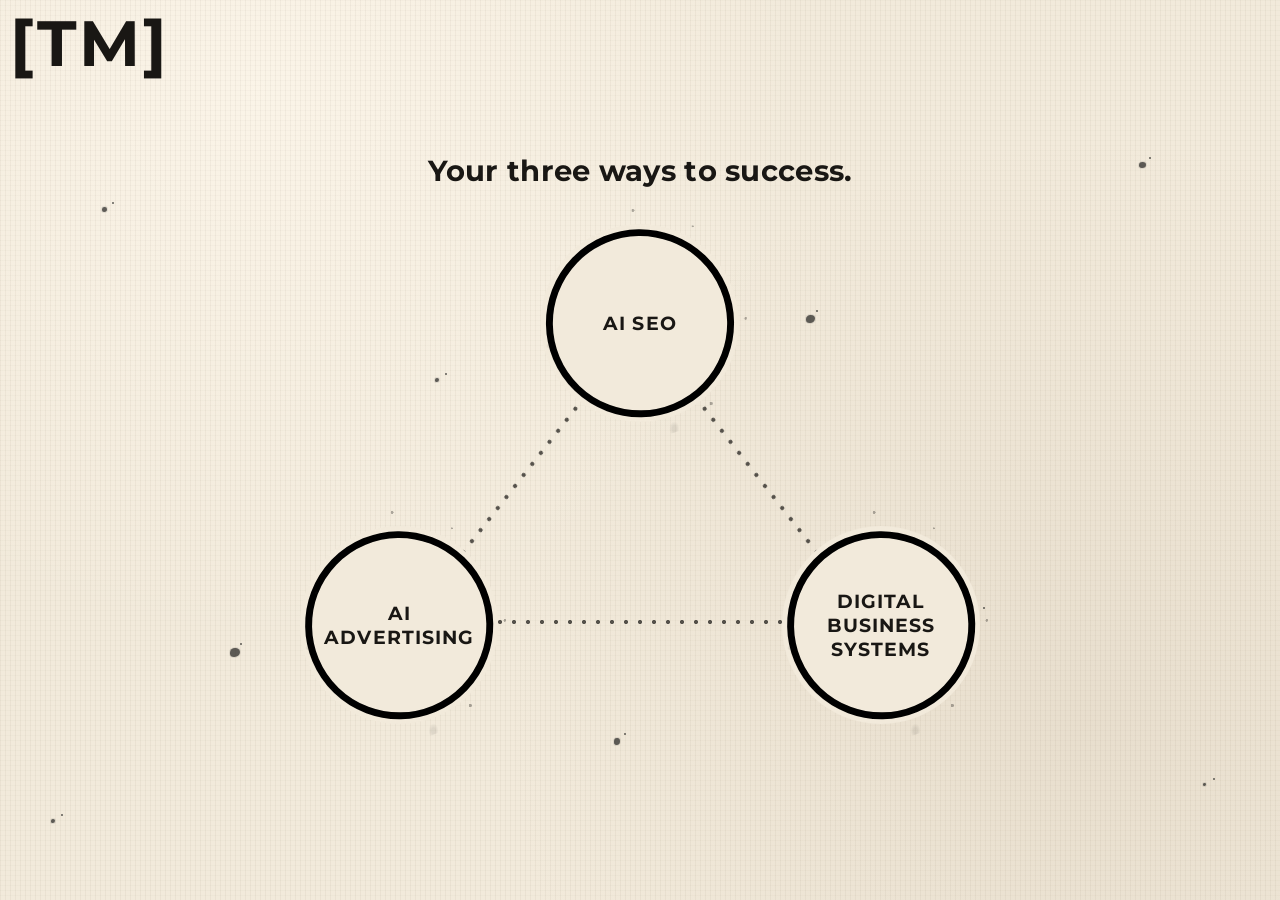
==== index.html @ 2834e7f9 "Fit AI Advertising inside specialty ring" ====
<!doctype html>
<html lang="en">
<head>
  <meta charset="utf-8">
  <meta name="viewport" content="width=device-width,initial-scale=1">
  <meta name="description" content="Trinicle Marketing">
  <title>Trinicle Marketing</title>
  <link rel="stylesheet" href="style.css">
</head>
<body>
  <main>
    <div class="ink-field" aria-hidden="true">
      <i></i><i></i><i></i><i></i><i></i><i></i><i></i><i></i><i></i>
    </div>
    <section class="specialty-map" aria-labelledby="specialty-title">
      <h2 id="specialty-title">Your three ways to success.</h2>
      <div class="triangle-map">
        <span class="dot-link link-left" aria-hidden="true"></span>
        <span class="dot-link link-right" aria-hidden="true"></span>
        <span class="dot-link link-base" aria-hidden="true"></span>

        <a class="ink-circle circle-top" href="ai-seo.html" aria-label="Learn about AI SEO">
          <svg viewBox="0 0 220 220" aria-hidden="true"><circle class="ink-ring" cx="110" cy="110" r="102"></circle><circle class="ink-ghost" cx="110" cy="110" r="99"></circle></svg>
          <h3>AI SEO</h3>
        </a>
        <a class="ink-circle circle-left" href="ai-advertising.html" aria-label="Learn about AI Advertising">
          <svg viewBox="0 0 220 220" aria-hidden="true"><circle class="ink-ring" cx="110" cy="110" r="102"></circle><circle class="ink-ghost" cx="110" cy="110" r="99"></circle></svg>
          <h3>AI<br>Advertising</h3>
        </a>
        <a class="ink-circle circle-right" href="digital-business-systems.html" aria-label="Learn about Digital Business Systems">
          <svg viewBox="0 0 220 220" aria-hidden="true"><circle class="ink-ring" cx="110" cy="110" r="102"></circle><circle class="ink-ghost" cx="110" cy="110" r="99"></circle></svg>
          <h3>Digital Business<br>Systems</h3>
        </a>
      </div>
    </section>
    <h1 aria-label="Trinicle Marketing">
      <span class="full-title">Trinicle Marketing</span>
      <span class="compact-title" aria-hidden="true">[TM]</span>
    </h1>
  </main>
</body>
</html>
---- style.css ----
@import url('https://fonts.googleapis.com/css2?family=Montserrat:wght@400;700&display=swap');
:root{--ink:#191714;--paper:#f2eadb;--edge:10px;--title-top:clamp(30px,5vw,70px);--title-size:clamp(2rem,5vw,5.2rem)}*{box-sizing:border-box}html,body{min-height:100%;margin:0}body{color:var(--ink);background-color:var(--paper);background-image:linear-gradient(90deg,#7f6b5210 1px,transparent 1px),linear-gradient(#7f6b5208 1px,transparent 1px),radial-gradient(circle at 20% 10%,#fff9eeaa,transparent 42%),radial-gradient(circle at 85% 80%,#8e76551a,transparent 45%);background-size:5px 5px,5px 5px,100% 100%,100% 100%;font-family:"Montserrat",sans-serif}main{position:relative;min-height:100vh;overflow:hidden}h1{position:absolute;z-index:2;top:var(--title-top);left:50%;display:grid;place-items:center;margin:0;text-align:center;font-size:var(--title-size);font-weight:700;line-height:1.05;letter-spacing:.035em;text-transform:uppercase;transform:translateX(-50%);will-change:transform;backface-visibility:hidden;animation:moveToCorner 1.1s cubic-bezier(.16,.78,.18,1) 5.42s forwards}.full-title{position:absolute;left:50%;transform:translateX(-50%);display:block;width:max-content;max-width:0;padding-bottom:.18em;overflow:hidden;white-space:nowrap;clip-path:inset(0 0 0 0);animation:writeTitle 4.5s cubic-bezier(.16,.72,.18,1) .15s forwards,closeFromSides .48s cubic-bezier(.72,0,.28,1) 4.82s forwards}.full-title:after{content:"";position:absolute;left:0;bottom:0;width:100%;height:clamp(3px,.4vw,6px);border-radius:999px;background:var(--ink);transform:scaleX(0);transform-origin:left center;animation:drawUnderline 1.25s cubic-bezier(.16,.8,.2,1) 2.8s forwards}.compact-title{grid-area:1/1;display:block;white-space:nowrap;opacity:0;transform:scaleX(.58);animation:formMonogram .34s cubic-bezier(.2,.9,.22,1) 5.04s forwards}.ink-field{position:absolute;inset:0;pointer-events:none;z-index:1}.ink-field i{position:absolute;display:block;width:7px;height:7px;border-radius:52% 48% 58% 42%;background:#111;opacity:.66;box-shadow:0 0 0 1px #1112;animation:floatInk 8s ease-in-out infinite alternate}.ink-field i:after{content:"";position:absolute;width:2px;height:2px;border-radius:50%;background:#111;left:10px;top:-5px}.ink-field i:nth-child(1){left:8%;top:23%;width:5px;height:5px;animation-duration:7.2s}.ink-field i:nth-child(2){left:18%;top:72%;width:10px;height:9px;animation-duration:10s;animation-delay:-3s}.ink-field i:nth-child(3){left:34%;top:42%;width:4px;height:4px;animation-duration:6.5s;animation-delay:-1s}.ink-field i:nth-child(4){left:48%;top:82%;width:6px;height:7px;animation-duration:9s;animation-delay:-5s}.ink-field i:nth-child(5){left:63%;top:35%;width:9px;height:8px;animation-duration:11s;animation-delay:-2s}.ink-field i:nth-child(6){left:76%;top:68%;width:4px;height:5px;animation-duration:7.8s;animation-delay:-4s}.ink-field i:nth-child(7){left:89%;top:18%;width:7px;height:6px;animation-duration:9.5s;animation-delay:-6s}.ink-field i:nth-child(8){left:94%;top:87%;width:3px;height:3px;animation-duration:6s;animation-delay:-2s}.ink-field i:nth-child(9){left:4%;top:91%;width:4px;height:4px;animation-duration:8.6s;animation-delay:-5s}@keyframes writeTitle{from{max-width:0}to{max-width:1000px}}@keyframes drawUnderline{from{transform:scaleX(0)}to{transform:scaleX(1)}}@keyframes closeFromSides{0%{clip-path:inset(0 0 0 0);opacity:1}70%{clip-path:inset(0 43% 0 43%);opacity:1}100%{clip-path:inset(0 49.8% 0 49.8%);opacity:0}}@keyframes formMonogram{0%{opacity:0;transform:scaleX(.58)}35%{opacity:1;transform:scaleX(.72)}100%{opacity:1;transform:scaleX(1)}}@keyframes moveToCorner{from{transform:translate3d(-50%,0,0)}to{transform:translate3d(calc(-50vw + var(--edge)),calc(var(--edge) - var(--title-top)),0)}}@keyframes floatInk{0%{transform:translate3d(0,0,0) rotate(0)}50%{transform:translate3d(8px,-14px,0) rotate(18deg)}100%{transform:translate3d(-5px,10px,0) rotate(-10deg)}}@media(max-width:560px){:root{--title-top:34px;--title-size:clamp(1.55rem,8.5vw,2.75rem);--edge:8px}.ink-field i:nth-child(3),.ink-field i:nth-child(6),.ink-field i:nth-child(9){display:none}}@media(prefers-reduced-motion:reduce){h1{transform:translate3d(calc(-50vw + var(--edge)),calc(var(--edge) - var(--title-top)),0);animation:none}.full-title{display:none}.compact-title{opacity:1;transform:none;animation:none}.ink-field i{animation:none}}

.specialty-map{position:absolute;z-index:3;top:17%;left:50%;width:min(760px,88vw);height:78vh;transform:translateX(-50%);opacity:0;animation:revealMap .45s ease-out 6.65s forwards}.specialty-map h2{margin:0 0 clamp(24px,4vh,45px);text-align:center;font-size:clamp(1.25rem,2.3vw,2.25rem);font-weight:700;letter-spacing:.01em;opacity:0;transform:translateY(12px);animation:inkHeading .65s cubic-bezier(.16,.78,.2,1) 6.85s forwards}.triangle-map{position:relative;width:min(680px,86vw);height:min(500px,62vh);margin:0 auto}.ink-circle{position:absolute;z-index:2;width:clamp(145px,15.5vw,220px);aspect-ratio:1;display:grid;place-items:center;border-radius:50%;background:var(--paper)}.ink-circle svg{position:absolute;z-index:2;inset:0;width:100%;height:100%;overflow:visible;transform:rotate(-90deg)}.ink-circle circle{fill:none;stroke:var(--ink);stroke-width:3;stroke-linecap:round;stroke-dasharray:641;stroke-dashoffset:641}.ink-circle h3{position:relative;z-index:3;max-width:78%;margin:0;text-align:center;font-size:clamp(.82rem,1.5vw,1.2rem);line-height:1.25;letter-spacing:.055em;text-transform:uppercase;opacity:0;transform:scale(.96)}.circle-top{top:0;left:50%;transform:translateX(-50%)}.circle-left{left:0;bottom:0}.circle-right{right:0;bottom:0}.circle-top circle{animation:drawCircle 1.25s cubic-bezier(.45,0,.2,1) 7.35s forwards}.circle-left circle{animation:drawCircle 1.25s cubic-bezier(.45,0,.2,1) 7.58s forwards}.circle-right circle{animation:drawCircle 1.25s cubic-bezier(.45,0,.2,1) 7.81s forwards}.circle-top h3{animation:showLabel .4s ease-out 8.35s forwards}.circle-left h3{animation:showLabel .4s ease-out 8.58s forwards}.circle-right h3{animation:showLabel .4s ease-out 8.81s forwards}.dot-link{position:absolute;z-index:1;display:block;height:4px;background-image:radial-gradient(circle,var(--ink) 0 2px,transparent 2.2px);background-size:14px 4px;background-repeat:repeat-x;transform-origin:left center;opacity:0;animation:showDots .7s ease 8.9s forwards}.link-left{left:50%;top:20%;width:52%;transform:rotate(128deg)}.link-right{left:50%;top:20%;width:52%;transform:rotate(52deg)}.link-base{left:16%;bottom:20%;width:68%}@keyframes revealMap{to{opacity:1}}@keyframes inkHeading{to{opacity:1;transform:translateY(0)}}@keyframes drawCircle{to{stroke-dashoffset:0}}@keyframes showLabel{to{opacity:1;transform:scale(1)}}@keyframes showDots{to{opacity:.72}}
@media(max-width:620px){.specialty-map{top:15%;width:94vw;height:82vh}.specialty-map h2{font-size:1.18rem;margin-bottom:24px}.triangle-map{width:92vw;height:58vh}.ink-circle{width:clamp(118px,35vw,150px)}.ink-circle h3{font-size:.72rem}.link-left,.link-right{top:17%;width:55%}.link-base{left:15%;bottom:16%;width:70%}}
@media(prefers-reduced-motion:reduce){.specialty-map,.specialty-map h2,.ink-circle h3,.dot-link{opacity:1;transform:none;animation:none}.specialty-map{transform:translateX(-50%)}.circle-top{transform:translateX(-50%)}.ink-circle circle{stroke-dashoffset:0;animation:none}}

.ink-circle{isolation:isolate;background:var(--paper)}.ink-circle svg{transform:rotate(-91deg) scale(.985)}.ink-circle .ink-ring{stroke:#000;stroke-width:7;stroke-opacity:1;stroke-dasharray:641;vector-effect:non-scaling-stroke}.ink-circle .ink-ghost{stroke:#171512;stroke-width:.85;stroke-opacity:.16;stroke-dasharray:5 8 24 5 3 11}.ink-circle:before{content:"";position:absolute;z-index:3;inset:-8%;pointer-events:none;border-radius:50%;opacity:.32;background:radial-gradient(circle at 14% 36%,#171512 0 1.2px,transparent 1.5px),radial-gradient(circle at 21% 78%,#171512 0 1px,transparent 1.35px),radial-gradient(circle at 47% 1%,#171512 0 1.3px,transparent 1.65px),radial-gradient(circle at 73% 8%,#171512 0 .8px,transparent 1.2px),radial-gradient(circle at 96% 48%,#171512 0 1.1px,transparent 1.45px),radial-gradient(circle at 81% 85%,#171512 0 1.4px,transparent 1.8px),radial-gradient(ellipse at 11% 60%,#17151255 0 2px,transparent 4px),radial-gradient(ellipse at 65% 96%,#17151245 0 2px,transparent 5px)}.ink-circle:after{content:"";position:absolute;z-index:0;inset:3%;border-radius:50%;pointer-events:none;box-shadow:inset 1px -1px 2px #17151212,-1px 1px 1px #1715120c}

.ink-circle{color:var(--ink);text-decoration:none;cursor:pointer;transition:transform .28s ease}.ink-circle h3{transition:color .25s ease,transform .25s ease}.ink-circle:hover h3,.ink-circle:focus-visible h3{color:#165dff;transform:scale(1.04)}.ink-circle:hover,.ink-circle:focus-visible{outline:none}.ink-circle:focus-visible .ink-ring{stroke:#165dff}
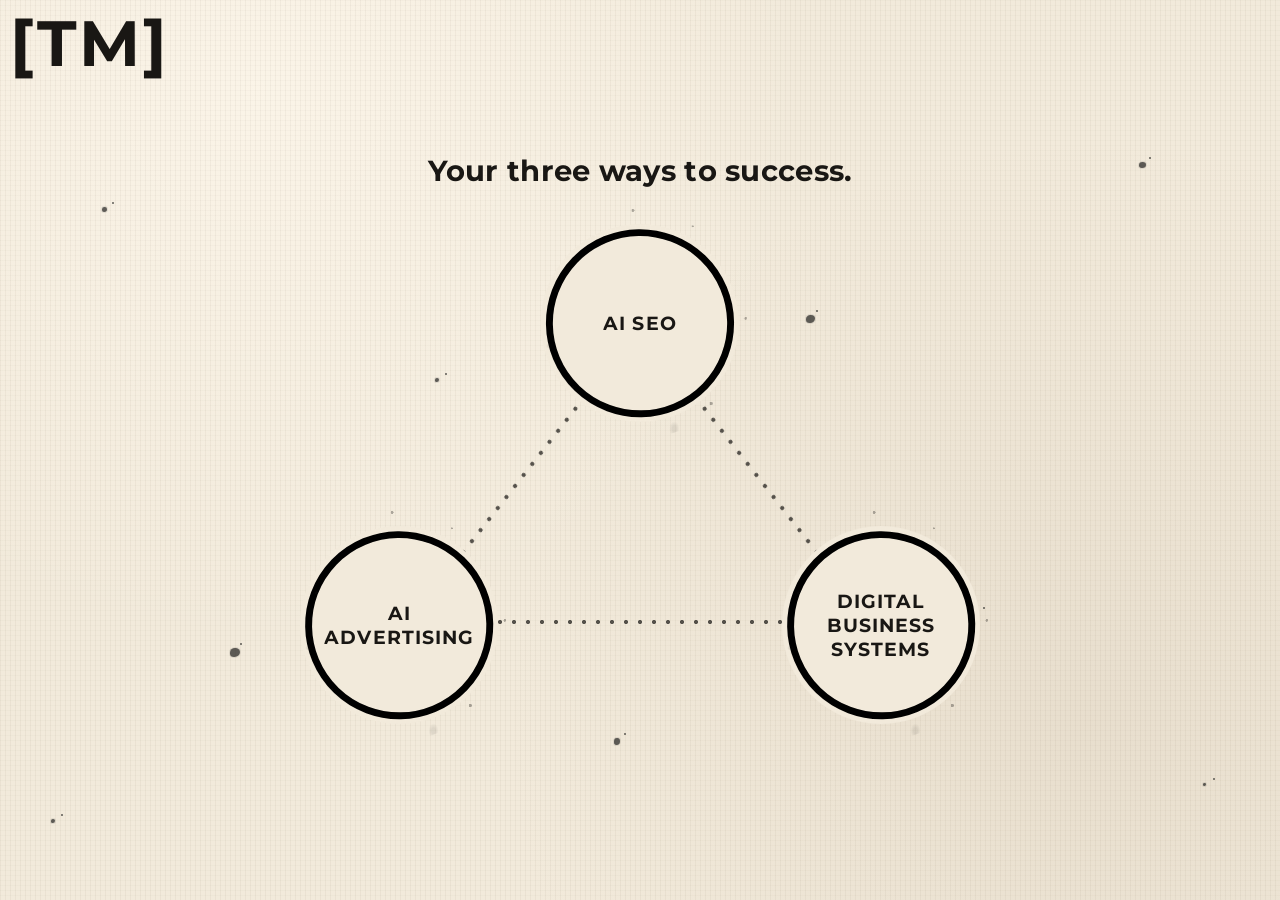
==== commit 3e8bfd28: "Fit Digital Business Systems inside ring" ====
--- a/index.html
+++ b/index.html
@@ -29,7 +29,7 @@
         </a>
         <a class="ink-circle circle-right" href="digital-business-systems.html" aria-label="Learn about Digital Business Systems">
           <svg viewBox="0 0 220 220" aria-hidden="true"><circle class="ink-ring" cx="110" cy="110" r="102"></circle><circle class="ink-ghost" cx="110" cy="110" r="99"></circle></svg>
-          <h3>Digital Business<br>Systems</h3>
+          <h3 class="systems-label">Digital<br>Business<br>Systems</h3>
         </a>
       </div>
     </section>
--- a/style.css
+++ b/style.css
@@ -1,7 +1,7 @@
 @import url('https://fonts.googleapis.com/css2?family=Montserrat:wght@400;700&display=swap');
 :root{--ink:#191714;--paper:#f2eadb;--edge:10px;--title-top:clamp(30px,5vw,70px);--title-size:clamp(2rem,5vw,5.2rem)}*{box-sizing:border-box}html,body{min-height:100%;margin:0}body{color:var(--ink);background-color:var(--paper);background-image:linear-gradient(90deg,#7f6b5210 1px,transparent 1px),linear-gradient(#7f6b5208 1px,transparent 1px),radial-gradient(circle at 20% 10%,#fff9eeaa,transparent 42%),radial-gradient(circle at 85% 80%,#8e76551a,transparent 45%);background-size:5px 5px,5px 5px,100% 100%,100% 100%;font-family:"Montserrat",sans-serif}main{position:relative;min-height:100vh;overflow:hidden}h1{position:absolute;z-index:2;top:var(--title-top);left:50%;display:grid;place-items:center;margin:0;text-align:center;font-size:var(--title-size);font-weight:700;line-height:1.05;letter-spacing:.035em;text-transform:uppercase;transform:translateX(-50%);will-change:transform;backface-visibility:hidden;animation:moveToCorner 1.1s cubic-bezier(.16,.78,.18,1) 5.42s forwards}.full-title{position:absolute;left:50%;transform:translateX(-50%);display:block;width:max-content;max-width:0;padding-bottom:.18em;overflow:hidden;white-space:nowrap;clip-path:inset(0 0 0 0);animation:writeTitle 4.5s cubic-bezier(.16,.72,.18,1) .15s forwards,closeFromSides .48s cubic-bezier(.72,0,.28,1) 4.82s forwards}.full-title:after{content:"";position:absolute;left:0;bottom:0;width:100%;height:clamp(3px,.4vw,6px);border-radius:999px;background:var(--ink);transform:scaleX(0);transform-origin:left center;animation:drawUnderline 1.25s cubic-bezier(.16,.8,.2,1) 2.8s forwards}.compact-title{grid-area:1/1;display:block;white-space:nowrap;opacity:0;transform:scaleX(.58);animation:formMonogram .34s cubic-bezier(.2,.9,.22,1) 5.04s forwards}.ink-field{position:absolute;inset:0;pointer-events:none;z-index:1}.ink-field i{position:absolute;display:block;width:7px;height:7px;border-radius:52% 48% 58% 42%;background:#111;opacity:.66;box-shadow:0 0 0 1px #1112;animation:floatInk 8s ease-in-out infinite alternate}.ink-field i:after{content:"";position:absolute;width:2px;height:2px;border-radius:50%;background:#111;left:10px;top:-5px}.ink-field i:nth-child(1){left:8%;top:23%;width:5px;height:5px;animation-duration:7.2s}.ink-field i:nth-child(2){left:18%;top:72%;width:10px;height:9px;animation-duration:10s;animation-delay:-3s}.ink-field i:nth-child(3){left:34%;top:42%;width:4px;height:4px;animation-duration:6.5s;animation-delay:-1s}.ink-field i:nth-child(4){left:48%;top:82%;width:6px;height:7px;animation-duration:9s;animation-delay:-5s}.ink-field i:nth-child(5){left:63%;top:35%;width:9px;height:8px;animation-duration:11s;animation-delay:-2s}.ink-field i:nth-child(6){left:76%;top:68%;width:4px;height:5px;animation-duration:7.8s;animation-delay:-4s}.ink-field i:nth-child(7){left:89%;top:18%;width:7px;height:6px;animation-duration:9.5s;animation-delay:-6s}.ink-field i:nth-child(8){left:94%;top:87%;width:3px;height:3px;animation-duration:6s;animation-delay:-2s}.ink-field i:nth-child(9){left:4%;top:91%;width:4px;height:4px;animation-duration:8.6s;animation-delay:-5s}@keyframes writeTitle{from{max-width:0}to{max-width:1000px}}@keyframes drawUnderline{from{transform:scaleX(0)}to{transform:scaleX(1)}}@keyframes closeFromSides{0%{clip-path:inset(0 0 0 0);opacity:1}70%{clip-path:inset(0 43% 0 43%);opacity:1}100%{clip-path:inset(0 49.8% 0 49.8%);opacity:0}}@keyframes formMonogram{0%{opacity:0;transform:scaleX(.58)}35%{opacity:1;transform:scaleX(.72)}100%{opacity:1;transform:scaleX(1)}}@keyframes moveToCorner{from{transform:translate3d(-50%,0,0)}to{transform:translate3d(calc(-50vw + var(--edge)),calc(var(--edge) - var(--title-top)),0)}}@keyframes floatInk{0%{transform:translate3d(0,0,0) rotate(0)}50%{transform:translate3d(8px,-14px,0) rotate(18deg)}100%{transform:translate3d(-5px,10px,0) rotate(-10deg)}}@media(max-width:560px){:root{--title-top:34px;--title-size:clamp(1.55rem,8.5vw,2.75rem);--edge:8px}.ink-field i:nth-child(3),.ink-field i:nth-child(6),.ink-field i:nth-child(9){display:none}}@media(prefers-reduced-motion:reduce){h1{transform:translate3d(calc(-50vw + var(--edge)),calc(var(--edge) - var(--title-top)),0);animation:none}.full-title{display:none}.compact-title{opacity:1;transform:none;animation:none}.ink-field i{animation:none}}
 
-.specialty-map{position:absolute;z-index:3;top:17%;left:50%;width:min(760px,88vw);height:78vh;transform:translateX(-50%);opacity:0;animation:revealMap .45s ease-out 6.65s forwards}.specialty-map h2{margin:0 0 clamp(24px,4vh,45px);text-align:center;font-size:clamp(1.25rem,2.3vw,2.25rem);font-weight:700;letter-spacing:.01em;opacity:0;transform:translateY(12px);animation:inkHeading .65s cubic-bezier(.16,.78,.2,1) 6.85s forwards}.triangle-map{position:relative;width:min(680px,86vw);height:min(500px,62vh);margin:0 auto}.ink-circle{position:absolute;z-index:2;width:clamp(145px,15.5vw,220px);aspect-ratio:1;display:grid;place-items:center;border-radius:50%;background:var(--paper)}.ink-circle svg{position:absolute;z-index:2;inset:0;width:100%;height:100%;overflow:visible;transform:rotate(-90deg)}.ink-circle circle{fill:none;stroke:var(--ink);stroke-width:3;stroke-linecap:round;stroke-dasharray:641;stroke-dashoffset:641}.ink-circle h3{position:relative;z-index:3;max-width:78%;margin:0;text-align:center;font-size:clamp(.82rem,1.5vw,1.2rem);line-height:1.25;letter-spacing:.055em;text-transform:uppercase;opacity:0;transform:scale(.96)}.circle-top{top:0;left:50%;transform:translateX(-50%)}.circle-left{left:0;bottom:0}.circle-right{right:0;bottom:0}.circle-top circle{animation:drawCircle 1.25s cubic-bezier(.45,0,.2,1) 7.35s forwards}.circle-left circle{animation:drawCircle 1.25s cubic-bezier(.45,0,.2,1) 7.58s forwards}.circle-right circle{animation:drawCircle 1.25s cubic-bezier(.45,0,.2,1) 7.81s forwards}.circle-top h3{animation:showLabel .4s ease-out 8.35s forwards}.circle-left h3{animation:showLabel .4s ease-out 8.58s forwards}.circle-right h3{animation:showLabel .4s ease-out 8.81s forwards}.dot-link{position:absolute;z-index:1;display:block;height:4px;background-image:radial-gradient(circle,var(--ink) 0 2px,transparent 2.2px);background-size:14px 4px;background-repeat:repeat-x;transform-origin:left center;opacity:0;animation:showDots .7s ease 8.9s forwards}.link-left{left:50%;top:20%;width:52%;transform:rotate(128deg)}.link-right{left:50%;top:20%;width:52%;transform:rotate(52deg)}.link-base{left:16%;bottom:20%;width:68%}@keyframes revealMap{to{opacity:1}}@keyframes inkHeading{to{opacity:1;transform:translateY(0)}}@keyframes drawCircle{to{stroke-dashoffset:0}}@keyframes showLabel{to{opacity:1;transform:scale(1)}}@keyframes showDots{to{opacity:.72}}
+.specialty-map{position:absolute;z-index:3;top:17%;left:50%;width:min(760px,88vw);height:78vh;transform:translateX(-50%);opacity:0;animation:revealMap .45s ease-out 6.65s forwards}.specialty-map h2{margin:0 0 clamp(24px,4vh,45px);text-align:center;font-size:clamp(1.25rem,2.3vw,2.25rem);font-weight:700;letter-spacing:.01em;opacity:0;transform:translateY(12px);animation:inkHeading .65s cubic-bezier(.16,.78,.2,1) 6.85s forwards}.triangle-map{position:relative;width:min(680px,86vw);height:min(500px,62vh);margin:0 auto}.ink-circle{position:absolute;z-index:2;width:clamp(145px,15.5vw,220px);aspect-ratio:1;display:grid;place-items:center;border-radius:50%;background:var(--paper)}.ink-circle svg{position:absolute;z-index:2;inset:0;width:100%;height:100%;overflow:visible;transform:rotate(-90deg)}.ink-circle circle{fill:none;stroke:var(--ink);stroke-width:3;stroke-linecap:round;stroke-dasharray:641;stroke-dashoffset:641}.ink-circle h3{position:relative;z-index:3;max-width:78%;margin:0;text-align:center;font-size:clamp(.82rem,1.5vw,1.2rem);line-height:1.25;letter-spacing:.055em;text-transform:uppercase;opacity:0;transform:translateY(-18px);clip-path:inset(0 0 100% 0)}.circle-top{top:0;left:50%;transform:translateX(-50%)}.circle-left{left:0;bottom:0}.circle-right{right:0;bottom:0}.circle-top circle{animation:drawCircle 2.25s cubic-bezier(.45,0,.2,1) 7.35s forwards}.circle-left circle{animation:drawCircle 2.25s cubic-bezier(.45,0,.2,1) 7.58s forwards}.circle-right circle{animation:drawCircle 2.25s cubic-bezier(.45,0,.2,1) 7.81s forwards}.circle-top h3{animation:showLabel 1.4s ease-out 8.35s forwards}.circle-left h3{animation:showLabel 1.4s ease-out 8.58s forwards}.circle-right h3{animation:showLabel 1.4s ease-out 8.81s forwards}.dot-link{position:absolute;z-index:1;display:block;height:4px;background-image:radial-gradient(circle,var(--ink) 0 2px,transparent 2.2px);background-size:14px 4px;background-repeat:repeat-x;transform-origin:left center;opacity:0;animation:showDots .7s ease 8.9s forwards}.link-left{left:50%;top:20%;width:52%;transform:rotate(128deg)}.link-right{left:50%;top:20%;width:52%;transform:rotate(52deg)}.link-base{left:16%;bottom:20%;width:68%}@keyframes revealMap{to{opacity:1}}@keyframes inkHeading{to{opacity:1;transform:translateY(0)}}@keyframes drawCircle{to{stroke-dashoffset:0}}@keyframes showLabel{0%{opacity:0;transform:translateY(-18px);clip-path:inset(0 0 100% 0)}100%{opacity:1;transform:translateY(0);clip-path:inset(0 0 0 0)}}@keyframes showDots{to{opacity:.72}}
 @media(max-width:620px){.specialty-map{top:15%;width:94vw;height:82vh}.specialty-map h2{font-size:1.18rem;margin-bottom:24px}.triangle-map{width:92vw;height:58vh}.ink-circle{width:clamp(118px,35vw,150px)}.ink-circle h3{font-size:.72rem}.link-left,.link-right{top:17%;width:55%}.link-base{left:15%;bottom:16%;width:70%}}
 @media(prefers-reduced-motion:reduce){.specialty-map,.specialty-map h2,.ink-circle h3,.dot-link{opacity:1;transform:none;animation:none}.specialty-map{transform:translateX(-50%)}.circle-top{transform:translateX(-50%)}.ink-circle circle{stroke-dashoffset:0;animation:none}}
 
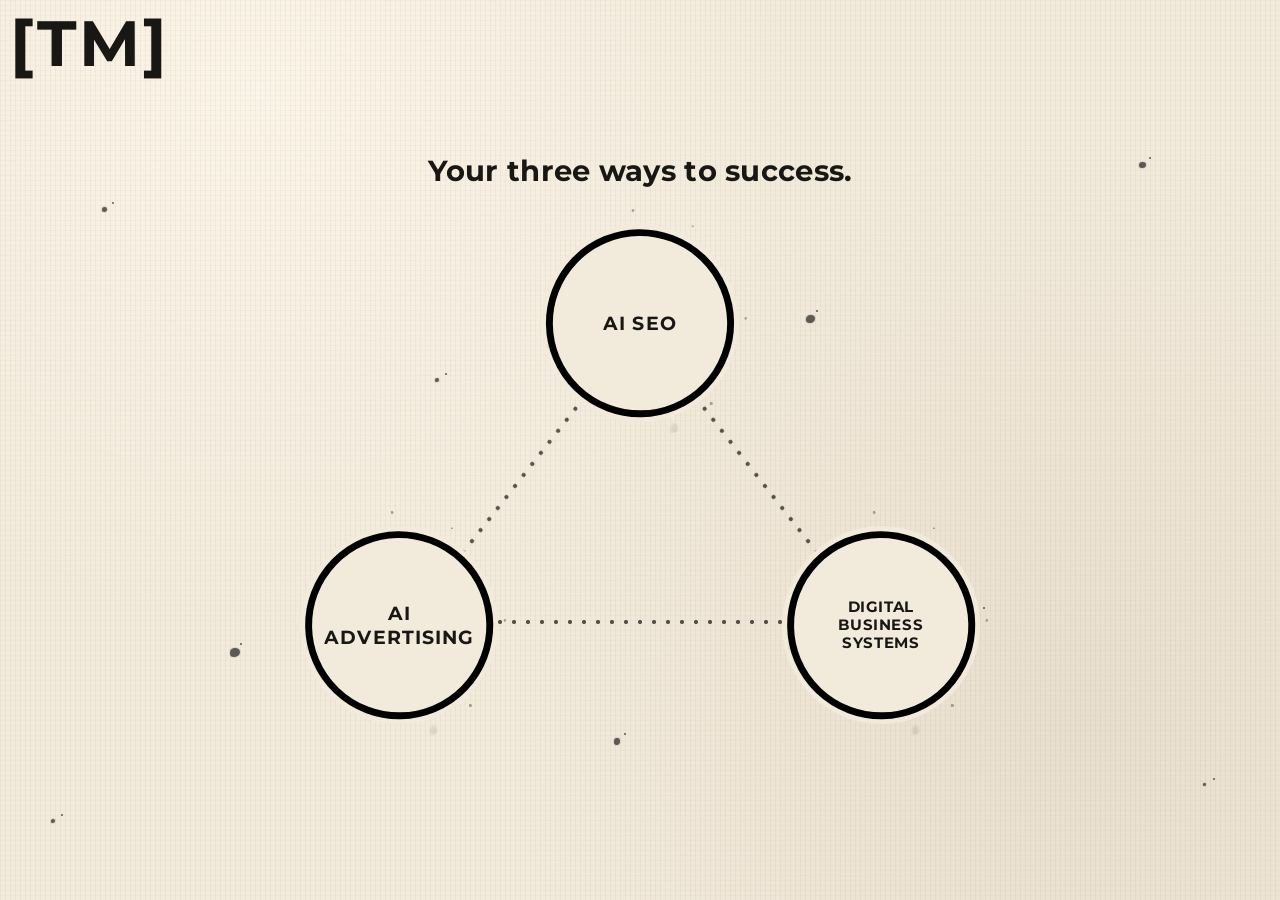
==== commit b0ec4f60: "Isolate specialty text hover animation" ====
--- a/index.html
+++ b/index.html
@@ -21,15 +21,15 @@
 
         <a class="ink-circle circle-top" href="ai-seo.html" aria-label="Learn about AI SEO">
           <svg viewBox="0 0 220 220" aria-hidden="true"><circle class="ink-ring" cx="110" cy="110" r="102"></circle><circle class="ink-ghost" cx="110" cy="110" r="99"></circle></svg>
-          <h3>AI SEO</h3>
+          <h3><span>AI SEO</span></h3>
         </a>
         <a class="ink-circle circle-left" href="ai-advertising.html" aria-label="Learn about AI Advertising">
           <svg viewBox="0 0 220 220" aria-hidden="true"><circle class="ink-ring" cx="110" cy="110" r="102"></circle><circle class="ink-ghost" cx="110" cy="110" r="99"></circle></svg>
-          <h3>AI<br>Advertising</h3>
+          <h3><span>AI<br>Advertising</span></h3>
         </a>
         <a class="ink-circle circle-right" href="digital-business-systems.html" aria-label="Learn about Digital Business Systems">
           <svg viewBox="0 0 220 220" aria-hidden="true"><circle class="ink-ring" cx="110" cy="110" r="102"></circle><circle class="ink-ghost" cx="110" cy="110" r="99"></circle></svg>
-          <h3 class="systems-label">Digital<br>Business<br>Systems</h3>
+          <h3 class="systems-label"><span>Digital<br>Business<br>Systems</span></h3>
         </a>
       </div>
     </section>
--- a/style.css
+++ b/style.css
@@ -7,4 +7,65 @@
 
 .ink-circle{isolation:isolate;background:var(--paper)}.ink-circle svg{transform:rotate(-91deg) scale(.985)}.ink-circle .ink-ring{stroke:#000;stroke-width:7;stroke-opacity:1;stroke-dasharray:641;vector-effect:non-scaling-stroke}.ink-circle .ink-ghost{stroke:#171512;stroke-width:.85;stroke-opacity:.16;stroke-dasharray:5 8 24 5 3 11}.ink-circle:before{content:"";position:absolute;z-index:3;inset:-8%;pointer-events:none;border-radius:50%;opacity:.32;background:radial-gradient(circle at 14% 36%,#171512 0 1.2px,transparent 1.5px),radial-gradient(circle at 21% 78%,#171512 0 1px,transparent 1.35px),radial-gradient(circle at 47% 1%,#171512 0 1.3px,transparent 1.65px),radial-gradient(circle at 73% 8%,#171512 0 .8px,transparent 1.2px),radial-gradient(circle at 96% 48%,#171512 0 1.1px,transparent 1.45px),radial-gradient(circle at 81% 85%,#171512 0 1.4px,transparent 1.8px),radial-gradient(ellipse at 11% 60%,#17151255 0 2px,transparent 4px),radial-gradient(ellipse at 65% 96%,#17151245 0 2px,transparent 5px)}.ink-circle:after{content:"";position:absolute;z-index:0;inset:3%;border-radius:50%;pointer-events:none;box-shadow:inset 1px -1px 2px #17151212,-1px 1px 1px #1715120c}
 
-.ink-circle{color:var(--ink);text-decoration:none;cursor:pointer;transition:transform .28s ease}.ink-circle h3{transition:color .25s ease,transform .25s ease}.ink-circle:hover h3,.ink-circle:focus-visible h3{color:#165dff;transform:scale(1.04)}.ink-circle:hover,.ink-circle:focus-visible{outline:none}.ink-circle:focus-visible .ink-ring{stroke:#165dff}
+.ink-circle{color:var(--ink);text-decoration:none;cursor:pointer;transition:transform .28s ease}.ink-circle h3{transform-origin:center;transition:color .25s ease,transform .32s cubic-bezier(.2,.8,.2,1)}.ink-circle:hover h3,.ink-circle:focus-visible h3{color:#165dff;transform:scale(1.14)}.ink-circle:hover,.ink-circle:focus-visible{outline:none}.ink-circle:focus-visible .ink-ring{stroke:#165dff}
+
+.circle-right .systems-label{max-width:88%;font-size:clamp(.68rem,1.2vw,1rem);line-height:1.18;letter-spacing:.04em}
+
+.circle-top{animation:floatTopCircle 5.4s ease-in-out 10.25s infinite alternate}.circle-left{animation:floatLeftCircle 6.1s ease-in-out 10.45s infinite alternate}.circle-right{animation:floatRightCircle 5.8s ease-in-out 10.65s infinite alternate}@keyframes floatTopCircle{0%{transform:translateX(-50%) translateY(0) rotate(0)}100%{transform:translateX(-50%) translateY(-12px) rotate(.7deg)}}@keyframes floatLeftCircle{0%{transform:translate3d(0,0,0) rotate(0)}100%{transform:translate3d(7px,-11px,0) rotate(-.8deg)}}@keyframes floatRightCircle{0%{transform:translate3d(0,0,0) rotate(0)}100%{transform:translate3d(-7px,-13px,0) rotate(.8deg)}}@media(prefers-reduced-motion:reduce){.circle-top,.circle-left,.circle-right{animation:none}}
+
+/* Responsive safeguards: preserve the design while preventing clipping on narrow or short screens. */
+html,body{overflow-x:hidden}main{min-height:100dvh}
+@media(max-width:620px){
+  main{min-height:560px;overflow-x:hidden;overflow-y:visible}
+  :root{--title-size:clamp(1.35rem,7.8vw,2.75rem)}
+  .specialty-map{top:92px;height:auto;width:min(94vw,560px)}
+  .specialty-map h2{padding:0 10px;font-size:clamp(1rem,5vw,1.18rem)}
+  .triangle-map{width:min(92vw,520px);height:clamp(350px,58dvh,450px)}
+  .ink-circle{width:clamp(108px,34vw,150px)}
+  .ink-circle h3{max-width:82%;font-size:clamp(.65rem,3vw,.76rem);overflow-wrap:anywhere}
+  .circle-right .systems-label{max-width:86%;font-size:clamp(.6rem,2.65vw,.72rem)}
+}
+@media(max-width:350px){
+  .triangle-map{width:94vw}
+  .ink-circle{width:104px}
+  .specialty-map h2{font-size:1rem}
+}
+@media(max-height:500px) and (orientation:landscape){
+  main{min-height:520px;overflow-y:visible}
+  .specialty-map{top:78px}
+  .specialty-map h2{margin-bottom:14px}
+  .triangle-map{height:350px}
+}
+
+
+/* Clear, contained heartbeat interaction for specialty links. */
+@keyframes labelHeartbeat{
+  0%,100%{transform:scale(1)}
+  38%{transform:scale(1.1)}
+  62%{transform:scale(1.045)}
+}
+@keyframes ringHeartbeat{
+  0%,100%{stroke-width:7;stroke-opacity:1}
+  38%{stroke-width:8.5;stroke-opacity:.82}
+  62%{stroke-width:7.5;stroke-opacity:1}
+}
+.ink-circle:hover h3,.ink-circle:focus-visible h3{
+  color:#165dff;
+  animation:labelHeartbeat .95s cubic-bezier(.22,.7,.3,1) infinite;
+}
+.ink-circle:hover .ink-ring,.ink-circle:focus-visible .ink-ring{
+  animation:ringHeartbeat .95s cubic-bezier(.22,.7,.3,1) infinite;
+}
+.circle-right:hover .systems-label,.circle-right:focus-visible .systems-label{
+  animation-name:systemsLabelHeartbeat;
+}
+@keyframes systemsLabelHeartbeat{
+  0%,100%{transform:scale(1)}
+  38%{transform:scale(1.065)}
+  62%{transform:scale(1.025)}
+}
+@media(prefers-reduced-motion:reduce){
+  .ink-circle:hover h3,.ink-circle:focus-visible h3{animation:none;transform:scale(1.07)}
+  .circle-right:hover .systems-label,.circle-right:focus-visible .systems-label{transform:scale(1.045)}
+  .ink-circle:hover .ink-ring,.ink-circle:focus-visible .ink-ring{animation:none;stroke-width:8}
+}
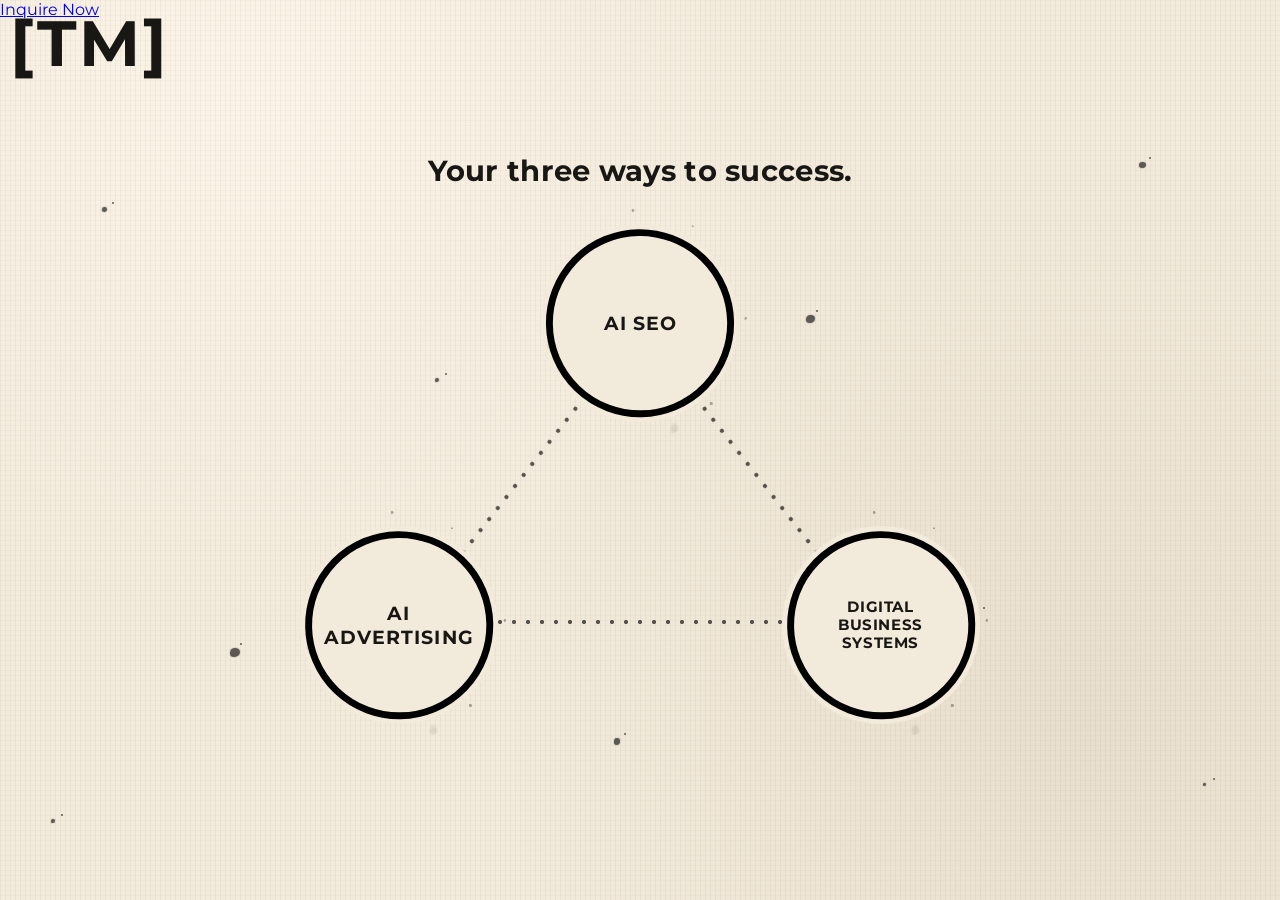
==== commit ab9c24bb: "Add inquiry call to action below homepage" ====
--- a/index.html
+++ b/index.html
@@ -8,7 +8,7 @@
   <link rel="stylesheet" href="style.css">
 </head>
 <body>
-  <main>
+  <main class="home-page">
     <div class="ink-field" aria-hidden="true">
       <i></i><i></i><i></i><i></i><i></i><i></i><i></i><i></i><i></i>
     </div>
@@ -37,6 +37,9 @@
       <span class="full-title">Trinicle Marketing</span>
       <span class="compact-title" aria-hidden="true">[TM]</span>
     </h1>
+    <section class="inquiry-cta" aria-label="Start an inquiry">
+      <a href="inquiry.html">Inquire Now</a>
+    </section>
   </main>
 </body>
 </html>
--- a/style.css
+++ b/style.css
@@ -7,7 +7,7 @@
 
 .ink-circle{isolation:isolate;background:var(--paper)}.ink-circle svg{transform:rotate(-91deg) scale(.985)}.ink-circle .ink-ring{stroke:#000;stroke-width:7;stroke-opacity:1;stroke-dasharray:641;vector-effect:non-scaling-stroke}.ink-circle .ink-ghost{stroke:#171512;stroke-width:.85;stroke-opacity:.16;stroke-dasharray:5 8 24 5 3 11}.ink-circle:before{content:"";position:absolute;z-index:3;inset:-8%;pointer-events:none;border-radius:50%;opacity:.32;background:radial-gradient(circle at 14% 36%,#171512 0 1.2px,transparent 1.5px),radial-gradient(circle at 21% 78%,#171512 0 1px,transparent 1.35px),radial-gradient(circle at 47% 1%,#171512 0 1.3px,transparent 1.65px),radial-gradient(circle at 73% 8%,#171512 0 .8px,transparent 1.2px),radial-gradient(circle at 96% 48%,#171512 0 1.1px,transparent 1.45px),radial-gradient(circle at 81% 85%,#171512 0 1.4px,transparent 1.8px),radial-gradient(ellipse at 11% 60%,#17151255 0 2px,transparent 4px),radial-gradient(ellipse at 65% 96%,#17151245 0 2px,transparent 5px)}.ink-circle:after{content:"";position:absolute;z-index:0;inset:3%;border-radius:50%;pointer-events:none;box-shadow:inset 1px -1px 2px #17151212,-1px 1px 1px #1715120c}
 
-.ink-circle{color:var(--ink);text-decoration:none;cursor:pointer;transition:transform .28s ease}.ink-circle h3{transform-origin:center;transition:color .25s ease,transform .32s cubic-bezier(.2,.8,.2,1)}.ink-circle:hover h3,.ink-circle:focus-visible h3{color:#165dff;transform:scale(1.14)}.ink-circle:hover,.ink-circle:focus-visible{outline:none}.ink-circle:focus-visible .ink-ring{stroke:#165dff}
+.ink-circle{color:var(--ink);text-decoration:none;cursor:pointer;transition:transform .28s ease}.ink-circle h3{transform-origin:center;transition:color .25s ease,transform .32s cubic-bezier(.2,.8,.2,1)}.ink-circle:hover h3,.ink-circle:focus-visible h3{color:#165dff}.ink-circle:hover,.ink-circle:focus-visible{outline:none}.ink-circle:focus-visible .ink-ring{stroke:#165dff}
 
 .circle-right .systems-label{max-width:88%;font-size:clamp(.68rem,1.2vw,1rem);line-height:1.18;letter-spacing:.04em}
 
@@ -38,34 +38,17 @@
 }
 
 
-/* Clear, contained heartbeat interaction for specialty links. */
-@keyframes labelHeartbeat{
+/* Hover affects only the inner label, leaving the circle and reveal animation untouched. */
+@keyframes textHeartbeat{
   0%,100%{transform:scale(1)}
   38%{transform:scale(1.1)}
-  62%{transform:scale(1.045)}
+  62%{transform:scale(1.04)}
 }
-@keyframes ringHeartbeat{
-  0%,100%{stroke-width:7;stroke-opacity:1}
-  38%{stroke-width:8.5;stroke-opacity:.82}
-  62%{stroke-width:7.5;stroke-opacity:1}
+.ink-circle h3>span{display:block;transform-origin:center;will-change:transform}
+.ink-circle:hover h3>span,.ink-circle:focus-visible h3>span{
+  animation:textHeartbeat .95s cubic-bezier(.22,.7,.3,1) infinite;
 }
-.ink-circle:hover h3,.ink-circle:focus-visible h3{
-  color:#165dff;
-  animation:labelHeartbeat .95s cubic-bezier(.22,.7,.3,1) infinite;
+.circle-right .systems-label>span{transform-origin:center}
+@media(prefers-reduced-motion:reduce){
+  .ink-circle:hover h3>span,.ink-circle:focus-visible h3>span{animation:none;transform:scale(1.07)}
 }
-.ink-circle:hover .ink-ring,.ink-circle:focus-visible .ink-ring{
-  animation:ringHeartbeat .95s cubic-bezier(.22,.7,.3,1) infinite;
-}
-.circle-right:hover .systems-label,.circle-right:focus-visible .systems-label{
-  animation-name:systemsLabelHeartbeat;
-}
-@keyframes systemsLabelHeartbeat{
-  0%,100%{transform:scale(1)}
-  38%{transform:scale(1.065)}
-  62%{transform:scale(1.025)}
-}
-@media(prefers-reduced-motion:reduce){
-  .ink-circle:hover h3,.ink-circle:focus-visible h3{animation:none;transform:scale(1.07)}
-  .circle-right:hover .systems-label,.circle-right:focus-visible .systems-label{transform:scale(1.045)}
-  .ink-circle:hover .ink-ring,.ink-circle:focus-visible .ink-ring{animation:none;stroke-width:8}
-}
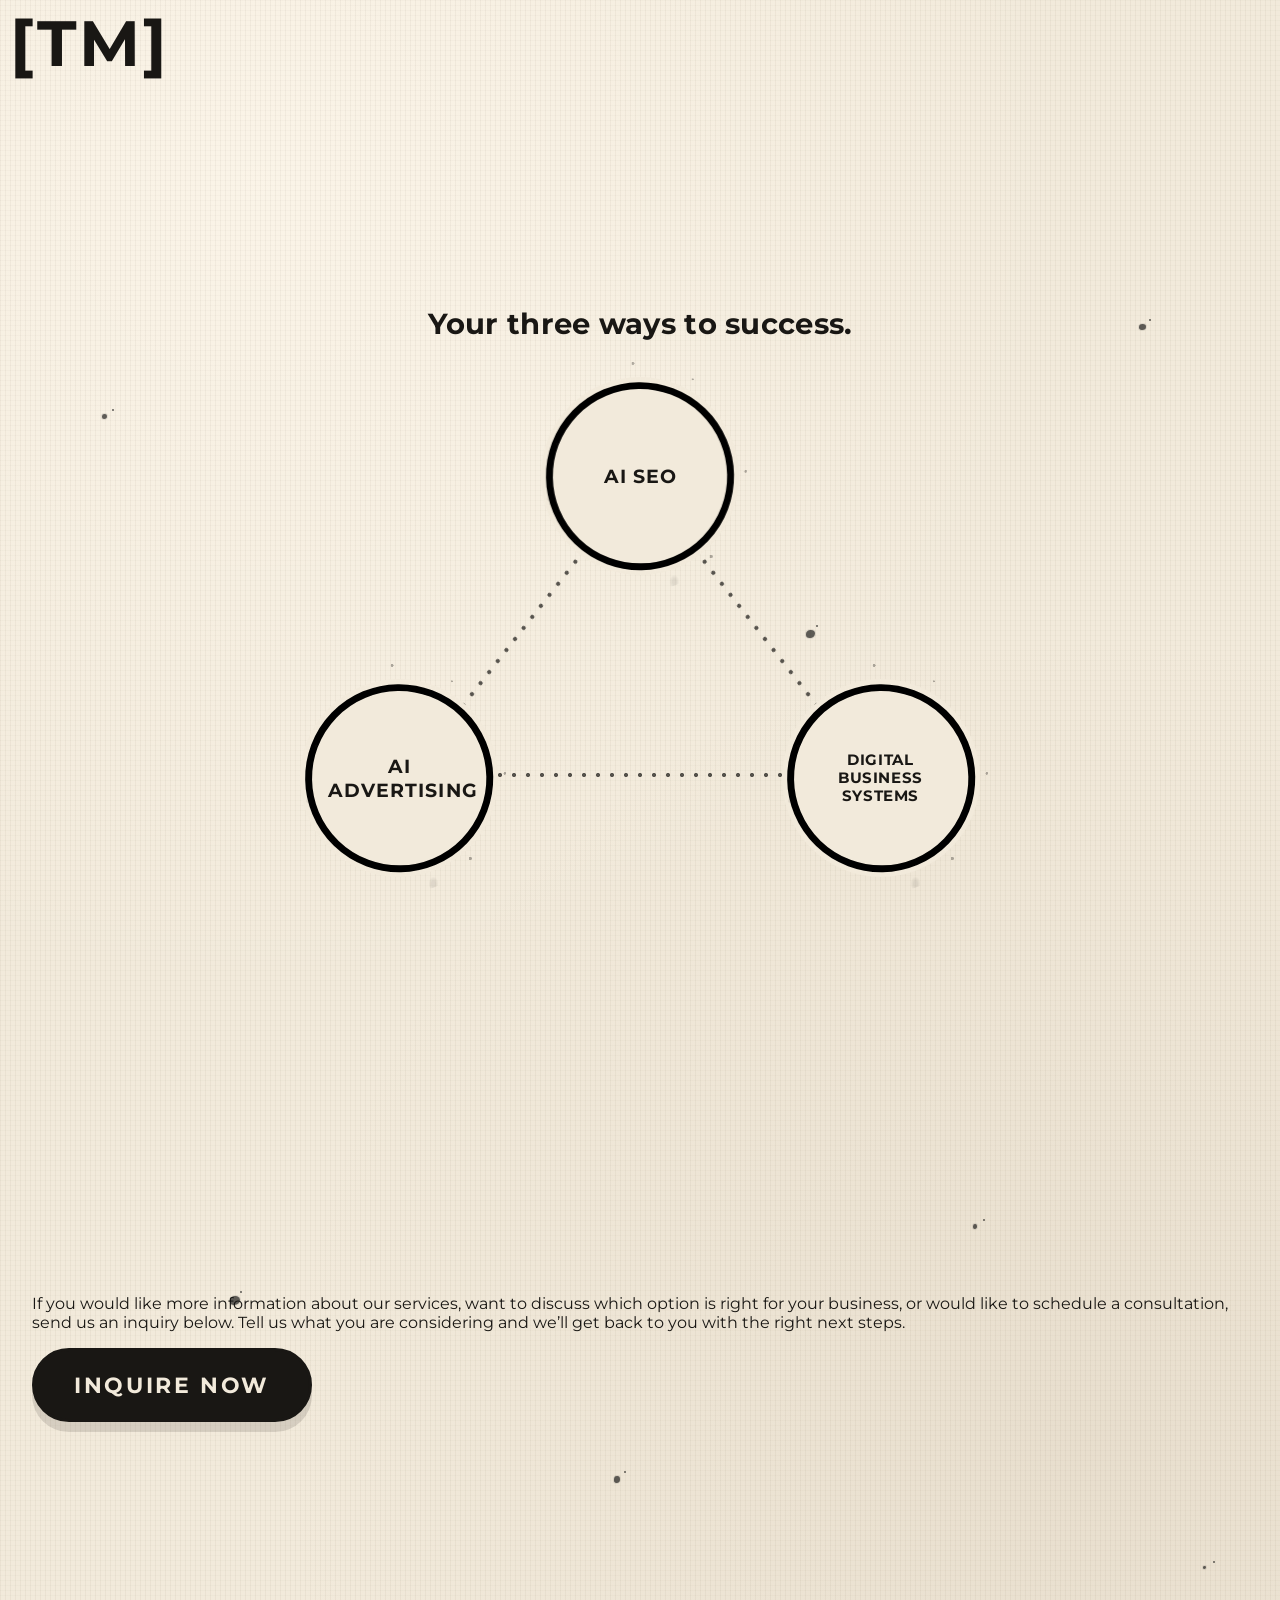
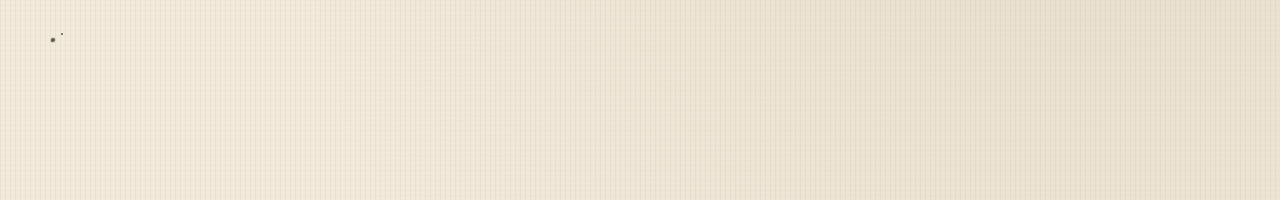
==== commit ef640806: "Add inquiry introduction to homepage" ====
--- a/index.html
+++ b/index.html
@@ -38,7 +38,10 @@
       <span class="compact-title" aria-hidden="true">[TM]</span>
     </h1>
     <section class="inquiry-cta" aria-label="Start an inquiry">
-      <a href="inquiry.html">Inquire Now</a>
+      <div class="inquiry-cta-content">
+        <p>If you would like more information about our services, want to discuss which option is right for your business, or would like to schedule a consultation, send us an inquiry below. Tell us what you are considering and we’ll get back to you with the right next steps.</p>
+        <a href="inquiry.html">Inquire Now</a>
+      </div>
     </section>
   </main>
 </body>
--- a/style.css
+++ b/style.css
@@ -41,8 +41,8 @@
 /* Hover affects only the inner label, leaving the circle and reveal animation untouched. */
 @keyframes textHeartbeat{
   0%,100%{transform:scale(1)}
-  38%{transform:scale(1.1)}
-  62%{transform:scale(1.04)}
+  38%{transform:scale(1.07)}
+  62%{transform:scale(1.025)}
 }
 .ink-circle h3>span{display:block;transform-origin:center;will-change:transform}
 .ink-circle:hover h3>span,.ink-circle:focus-visible h3>span{
@@ -52,3 +52,17 @@
 @media(prefers-reduced-motion:reduce){
   .ink-circle:hover h3>span,.ink-circle:focus-visible h3>span{animation:none;transform:scale(1.07)}
 }
+
+
+/* Keep pulsing labels clear of the ring edges. */
+.ink-circle h3{width:100%;max-width:100%;padding-inline:14%}
+.circle-right .systems-label{width:100%;max-width:100%;padding-inline:9%}
+
+/* A clean second viewport leading into the inquiry form. */
+:root{--home-first-height:max(100dvh,560px)}
+.home-page{min-height:calc(var(--home-first-height) + 100dvh);overflow-x:hidden;overflow-y:visible}
+.inquiry-cta{position:absolute;top:var(--home-first-height);left:0;width:100%;height:100dvh;min-height:420px;display:grid;place-items:center;padding:32px}
+.inquiry-cta a{position:relative;z-index:4;display:inline-flex;align-items:center;justify-content:center;min-width:min(280px,82vw);min-height:74px;padding:20px 34px;border:3px solid var(--ink);border-radius:999px;color:var(--paper);background:var(--ink);font-size:clamp(1.05rem,2vw,1.35rem);font-weight:700;letter-spacing:.12em;text-decoration:none;text-transform:uppercase;box-shadow:0 10px 0 #19171420;transition:transform .25s ease,box-shadow .25s ease,color .25s ease,background .25s ease}
+.inquiry-cta a:hover,.inquiry-cta a:focus-visible{color:var(--ink);background:transparent;transform:translateY(-4px);box-shadow:0 15px 0 #19171416;outline:none}
+.inquiry-cta a:active{transform:translateY(1px);box-shadow:0 6px 0 #19171418}
+@media(max-width:620px){.inquiry-cta{padding:24px}.inquiry-cta a{min-height:66px}}
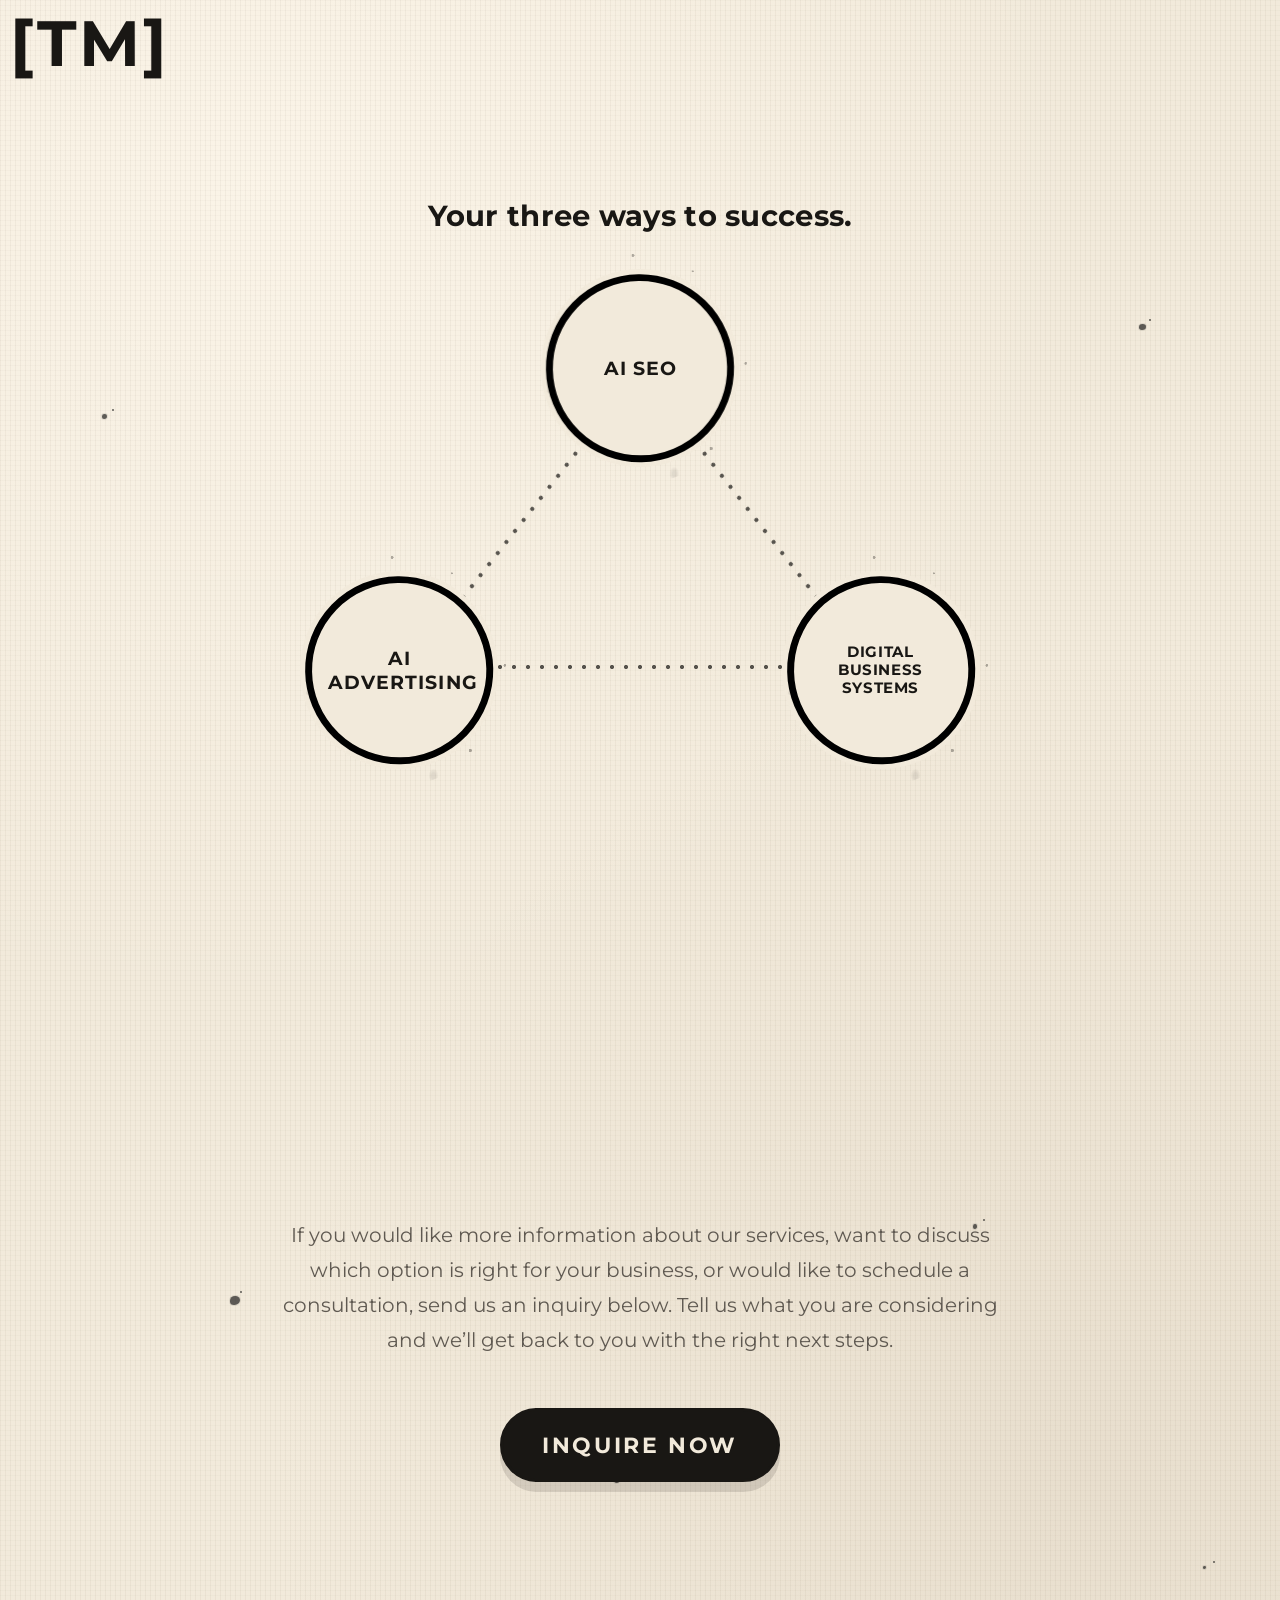
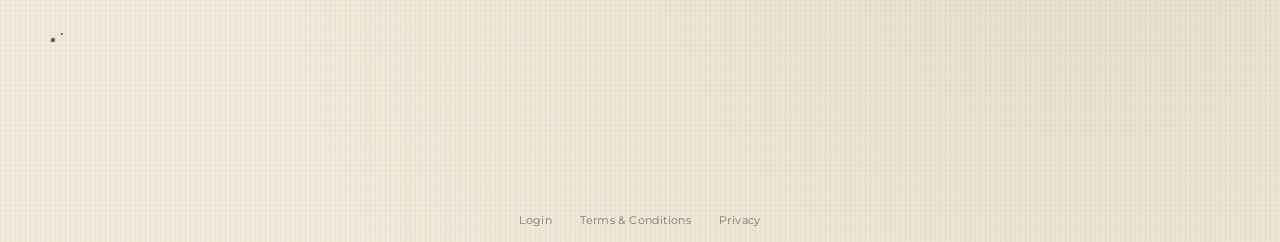
==== commit 0ee7aaf1: "Add footer, legal pages, and role-based login flow" ====
--- a/index.html
+++ b/index.html
@@ -6,7 +6,7 @@
   <meta name="description" content="Trinicle Marketing">
   <title>Trinicle Marketing</title>
   <link rel="stylesheet" href="style.css">
-</head>
+<link rel="stylesheet" href="footer.css"></head>
 <body>
   <main class="home-page">
     <div class="ink-field" aria-hidden="true">
@@ -44,5 +44,5 @@
       </div>
     </section>
   </main>
-</body>
+<footer class="site-footer" aria-label="Website links"><a href="login.html">Login</a><a href="terms.html">Terms &amp; Conditions</a><a href="privacy.html">Privacy</a></footer></body>
 </html>
--- a/style.css
+++ b/style.css
@@ -66,3 +66,11 @@
 .inquiry-cta a:hover,.inquiry-cta a:focus-visible{color:var(--ink);background:transparent;transform:translateY(-4px);box-shadow:0 15px 0 #19171416;outline:none}
 .inquiry-cta a:active{transform:translateY(1px);box-shadow:0 6px 0 #19171418}
 @media(max-width:620px){.inquiry-cta{padding:24px}.inquiry-cta a{min-height:66px}}
+
+
+/* Lift the specialty map and introduce the inquiry action. */
+@media(min-width:621px){.specialty-map{top:11%}}
+@media(max-width:620px){.specialty-map{top:68px}}
+.inquiry-cta-content{position:relative;z-index:4;display:flex;width:min(720px,100%);flex-direction:column;align-items:center;text-align:center}
+.inquiry-cta-content p{margin:0 0 clamp(34px,5vw,50px);color:#5f5951;font-size:clamp(1rem,1.8vw,1.22rem);line-height:1.8}
+@media(max-width:620px){.inquiry-cta-content p{font-size:.98rem;line-height:1.7}}
--- a/footer.css
+++ b/footer.css
@@ -0,0 +1 @@
+.site-footer{position:relative;z-index:20;display:flex;align-items:center;justify-content:center;gap:clamp(14px,3vw,28px);min-height:42px;padding:11px 16px 13px;color:#7d776f;font-family:"Montserrat",sans-serif;font-size:11px;line-height:1.3;letter-spacing:.035em;text-align:center}.site-footer a{color:inherit;text-decoration:none;transition:color .2s ease}.site-footer a:hover,.site-footer a:focus-visible{color:#000;outline:none;text-decoration:underline;text-underline-offset:3px}@media(max-width:420px){.site-footer{gap:12px;padding-inline:10px;font-size:10px}}
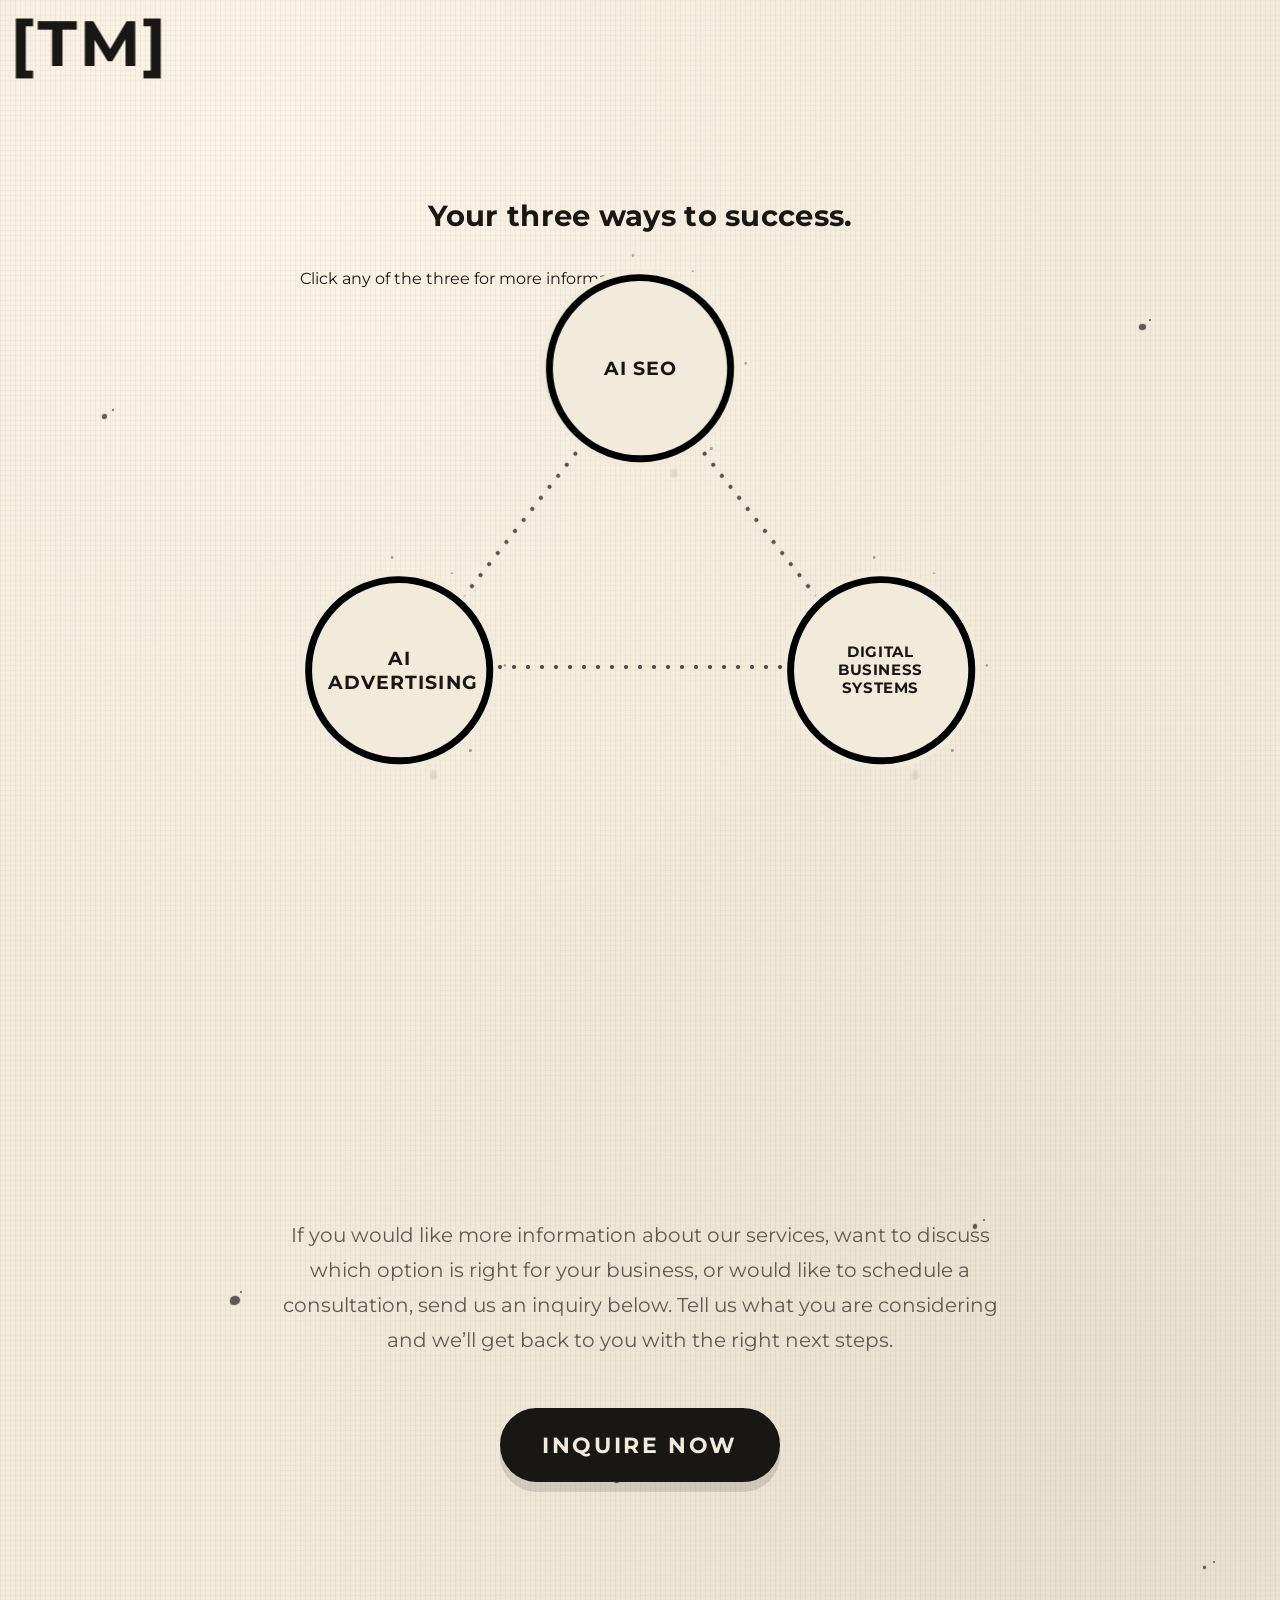
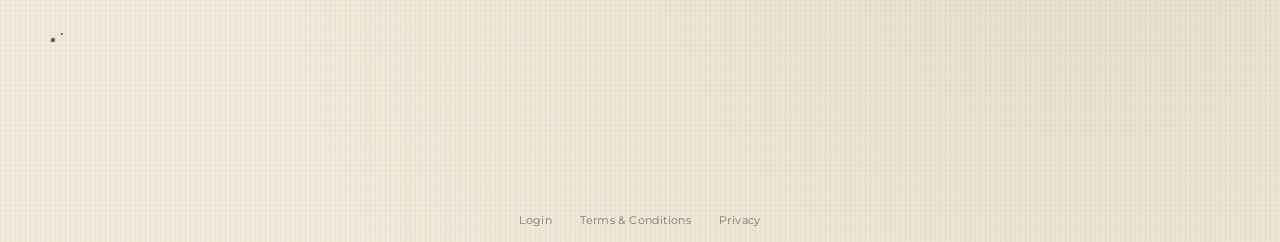
==== commit e524992a: "Add instruction inside service triangle" ====
--- a/index.html
+++ b/index.html
@@ -18,6 +18,7 @@
         <span class="dot-link link-left" aria-hidden="true"></span>
         <span class="dot-link link-right" aria-hidden="true"></span>
         <span class="dot-link link-base" aria-hidden="true"></span>
+        <p class="triangle-instruction">Click any of the three for more information.</p>
 
         <a class="ink-circle circle-top" href="ai-seo.html" aria-label="Learn about AI SEO">
           <svg viewBox="0 0 220 220" aria-hidden="true"><circle class="ink-ring" cx="110" cy="110" r="102"></circle><circle class="ink-ghost" cx="110" cy="110" r="99"></circle></svg>
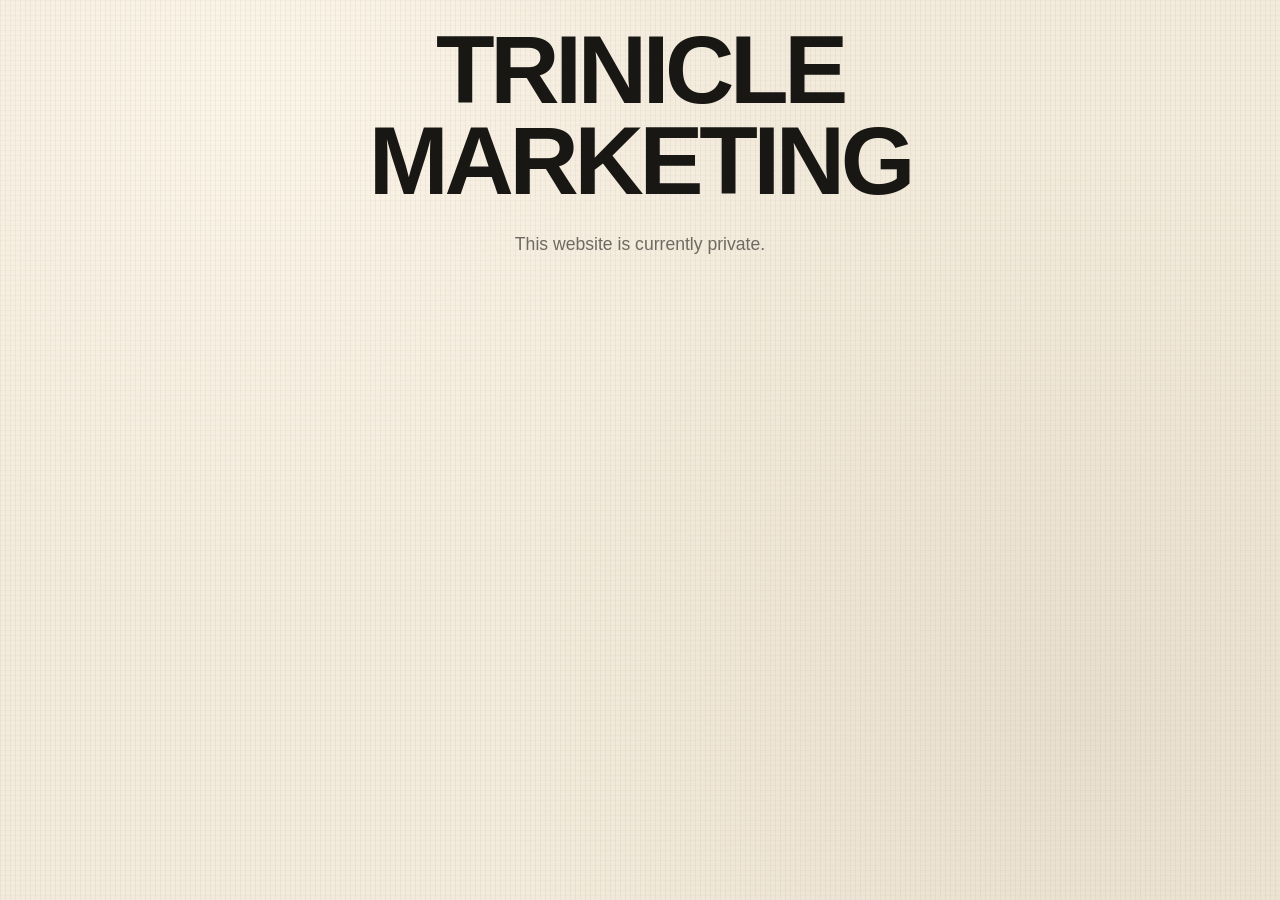
==== commit 85e54ae1: "Make Trinicle Marketing website private" ====
--- a/index.html
+++ b/index.html
@@ -3,47 +3,21 @@
 <head>
   <meta charset="utf-8">
   <meta name="viewport" content="width=device-width,initial-scale=1">
-  <meta name="description" content="Trinicle Marketing">
-  <title>Trinicle Marketing</title>
-  <link rel="stylesheet" href="style.css">
-<link rel="stylesheet" href="footer.css"></head>
+  <meta name="robots" content="noindex,nofollow,noarchive">
+  <title>Private | Trinicle Marketing</title>
+  <style>
+    *{box-sizing:border-box}
+    html,body{min-height:100%;margin:0}
+    body{display:grid;place-items:center;padding:24px;color:#191714;background-color:#f2eadb;background-image:linear-gradient(90deg,#7f6b5210 1px,transparent 1px),linear-gradient(#7f6b5208 1px,transparent 1px),radial-gradient(circle at 20% 10%,#fff9eeaa,transparent 42%),radial-gradient(circle at 85% 80%,#8e76551a,transparent 45%);background-size:5px 5px,5px 5px,100% 100%,100% 100%;font-family:Arial,sans-serif;text-align:center}
+    main{width:min(650px,100%)}
+    h1{margin:0;font-size:clamp(2.4rem,8vw,6rem);line-height:.95;letter-spacing:-.045em;text-transform:uppercase}
+    p{margin:24px 0 0;color:#6f6961;font-size:clamp(.95rem,2vw,1.1rem);line-height:1.7}
+  </style>
+</head>
 <body>
-  <main class="home-page">
-    <div class="ink-field" aria-hidden="true">
-      <i></i><i></i><i></i><i></i><i></i><i></i><i></i><i></i><i></i>
-    </div>
-    <section class="specialty-map" aria-labelledby="specialty-title">
-      <h2 id="specialty-title">Your three ways to success.</h2>
-      <div class="triangle-map">
-        <span class="dot-link link-left" aria-hidden="true"></span>
-        <span class="dot-link link-right" aria-hidden="true"></span>
-        <span class="dot-link link-base" aria-hidden="true"></span>
-        <p class="triangle-instruction">Click any of the three for more information.</p>
-
-        <a class="ink-circle circle-top" href="ai-seo.html" aria-label="Learn about AI SEO">
-          <svg viewBox="0 0 220 220" aria-hidden="true"><circle class="ink-ring" cx="110" cy="110" r="102"></circle><circle class="ink-ghost" cx="110" cy="110" r="99"></circle></svg>
-          <h3><span>AI SEO</span></h3>
-        </a>
-        <a class="ink-circle circle-left" href="ai-advertising.html" aria-label="Learn about AI Advertising">
-          <svg viewBox="0 0 220 220" aria-hidden="true"><circle class="ink-ring" cx="110" cy="110" r="102"></circle><circle class="ink-ghost" cx="110" cy="110" r="99"></circle></svg>
-          <h3><span>AI<br>Advertising</span></h3>
-        </a>
-        <a class="ink-circle circle-right" href="digital-business-systems.html" aria-label="Learn about Digital Business Systems">
-          <svg viewBox="0 0 220 220" aria-hidden="true"><circle class="ink-ring" cx="110" cy="110" r="102"></circle><circle class="ink-ghost" cx="110" cy="110" r="99"></circle></svg>
-          <h3 class="systems-label"><span>Digital<br>Business<br>Systems</span></h3>
-        </a>
-      </div>
-    </section>
-    <h1 aria-label="Trinicle Marketing">
-      <span class="full-title">Trinicle Marketing</span>
-      <span class="compact-title" aria-hidden="true">[TM]</span>
-    </h1>
-    <section class="inquiry-cta" aria-label="Start an inquiry">
-      <div class="inquiry-cta-content">
-        <p>If you would like more information about our services, want to discuss which option is right for your business, or would like to schedule a consultation, send us an inquiry below. Tell us what you are considering and we’ll get back to you with the right next steps.</p>
-        <a href="inquiry.html">Inquire Now</a>
-      </div>
-    </section>
+  <main>
+    <h1>Trinicle Marketing</h1>
+    <p>This website is currently private.</p>
   </main>
-<footer class="site-footer" aria-label="Website links"><a href="login.html">Login</a><a href="terms.html">Terms &amp; Conditions</a><a href="privacy.html">Privacy</a></footer></body>
-</html>
+</body>
+</html>
